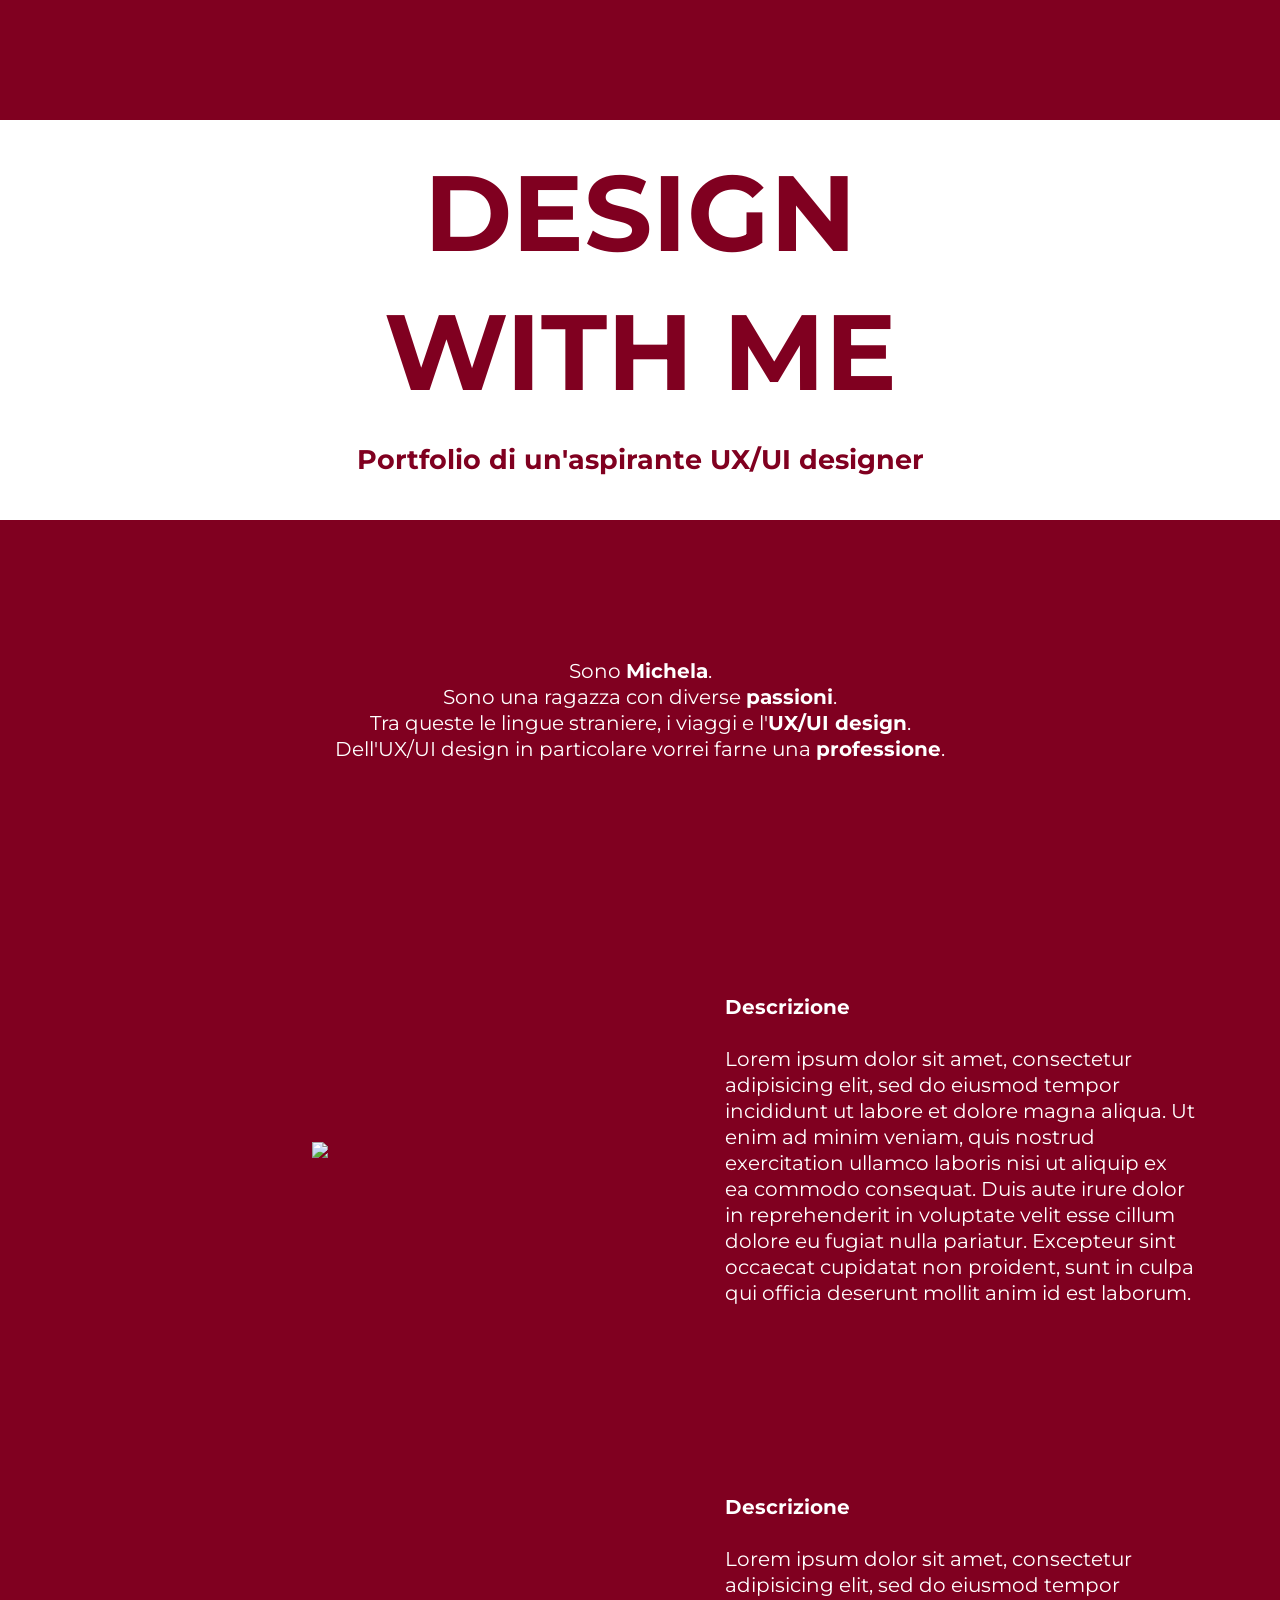
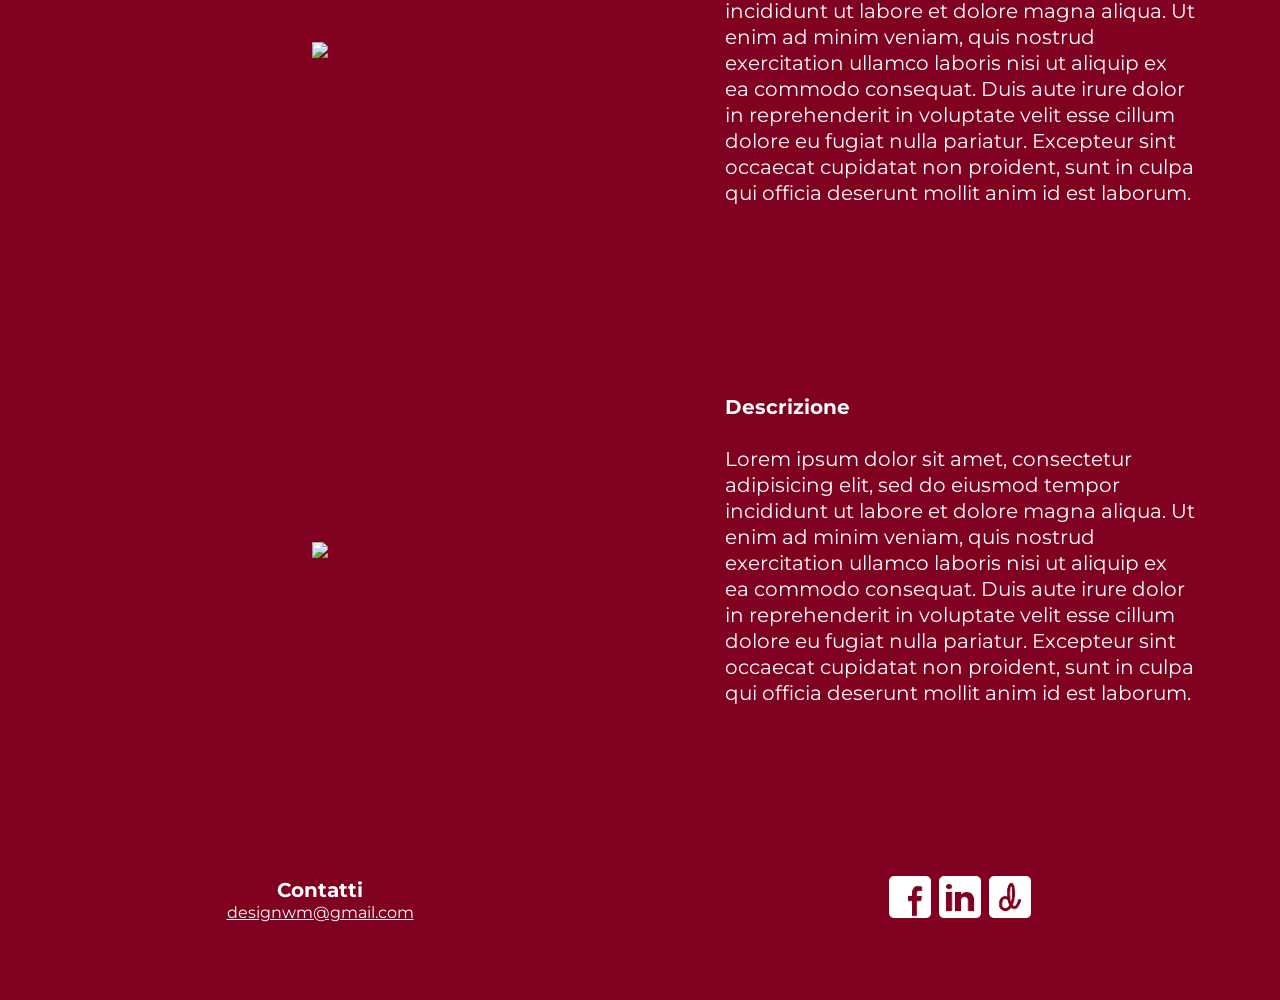
==== index.html @ d008a251 "Rename Homepage.html to index.html" ====
<!DOCTYPE html>
<html lang="en">
<head>
<meta charset= "UTF-8">
<meta name="viewport" content="width=device-width, initial-scale=1.0, maximum-scale=1.0"/>
<title> Design with me </title>
<link href="https://fonts.googleapis.com/css2?family=Montserrat:ital,wght@0,100;0,200;0,300;0,400;0,500;0,600;0,700;0,800;0,900;1,100;1,200;1,300;1,400;1,500;1,600;1,700;1,800;1,900&display=swap" rel="stylesheet">
<link rel="stylesheet" href="styles.css">
</head>
<body>
  <div class="page">
  <div class="section header"> </div>
  <div class="section testata">
  <h1> DESIGN </br> WITH ME </h1>
  <h2> Portfolio di un'aspirante UX/UI designer </h2>
  </div>
  <div class="section presentazione">
  <p> Sono <b> Michela</b>.<br>
  Sono una ragazza con diverse <b> passioni</b>.<br>
  Tra queste le lingue straniere, i viaggi e l'<b>UX/UI design</b>.<br>
  Dell'UX/UI design in particolare vorrei farne una <b>professione</b>.</p>
  </div>
  <div class="section project1">
  <img class="port1" src="https://via.placeholder.com/620x400C/O https://placeholder.com/">
  </div>
  <div class="section description1">
  <p> <b> Descrizione </b> <br> <br>
    Lorem ipsum dolor sit amet, consectetur adipisicing elit, sed do eiusmod tempor
    incididunt ut labore et dolore magna aliqua. Ut enim ad minim veniam, quis nostrud
    exercitation ullamco laboris nisi ut aliquip ex ea commodo consequat. Duis aute
    irure dolor in reprehenderit in voluptate velit esse cillum dolore eu fugiat nulla
    pariatur. Excepteur sint occaecat cupidatat non proident, sunt in culpa qui officia
    deserunt mollit anim id est laborum. </p>
  </div>
  <div class="section project2">
  <img class="port2" src="https://via.placeholder.com/620x400C/O https://placeholder.com/">
  </div>
  <div class="section description2">
  <p> <b> Descrizione </b> <br> <br>
    Lorem ipsum dolor sit amet, consectetur adipisicing elit, sed do eiusmod tempor
    incididunt ut labore et dolore magna aliqua. Ut enim ad minim veniam, quis nostrud
    exercitation ullamco laboris nisi ut aliquip ex ea commodo consequat. Duis aute
    irure dolor in reprehenderit in voluptate velit esse cillum dolore eu fugiat nulla
    pariatur. Excepteur sint occaecat cupidatat non proident, sunt in culpa qui officia
    deserunt mollit anim id est laborum. </p>
  </div>
  <div class="section project3">
  <img class="port3" src="https://via.placeholder.com/620x400C/O https://placeholder.com/">
  </div>
  <div class="section description3">
  <p> <b> Descrizione </b> <br> <br>
    Lorem ipsum dolor sit amet, consectetur adipisicing elit, sed do eiusmod tempor
    incididunt ut labore et dolore magna aliqua. Ut enim ad minim veniam, quis nostrud
    exercitation ullamco laboris nisi ut aliquip ex ea commodo consequat. Duis aute
    irure dolor in reprehenderit in voluptate velit esse cillum dolore eu fugiat nulla
    pariatur. Excepteur sint occaecat cupidatat non proident, sunt in culpa qui officia
    deserunt mollit anim id est laborum. </p>
  </div>
  <div class="section footer1">
  <p class="contatti"> <b>Contatti</b> </p>
  <a href="mailto:designwm@gmail.com" target="_top"> designwm@gmail.com </a>
  </div>
  <div class="section footer2">
  <a href="https://dribbble.com/Designwm/about"> <img class="item1" src="images/Facebook.png"> </a>
  <a href="https://dribbble.com/Designwm/about"> <img class="item2" src="images/Linkedin.png"> </a>
  <a href="https://dribbble.com/Designwm/about"> <img class="item3" src="images/Dribbble.png"> </a>
  </div>
  </div>
</body>
</html>
---- styles.css ----
* {
margin: 0;
padding: 0;
box-sizing:border-box;
}

.page {
display: flex;
flex-wrap: wrap;
font-family: 'Montserrat', sans-serif;
line-height: 1.3;
}

p {
color: #FFFFFF;
font-size: 20px;
}

h1, h2 {
color: #800020;
}

h1 {
font-size: 107px;
}

h2 {
padding: 20px;
font-size: 27px;
}

a {
color: #FFFFFF;
}

.section {
width: 100%;
height: 400px;
display: flex;
justify-content: center;
align-items: center;
text-align: center;
background-color: #800020;
}

.header {
height: 120px;
}

.testata {
height: 400px;
flex-direction: column;
background-color: #FFFFFF;
}

.presentazione {
height: 380px;
}

.project1 {
width: 50%;
height: 500px;
}

.description1 {
width: 50%;
height: 500px;
text-align: left;
padding: 85px;
}

.project2 {
width: 50%;
height: 500px;
}

.description2 {
width: 50%;
height: 500px;
text-align: left;
padding: 85px;
}

.project3 {
width: 50%;
height: 500px;
}

.description3 {
width: 50%;
height: 500px;
text-align: left;
padding: 85px;
}

.footer1 {
height: 200px;
width: 50%;
flex-direction: column;
}

.footer2 {
height: 200px;
width: 50%;
}

.item1,
.item2,
.item3 {
width: 50px;
}

.port1,
.port2,
.port3 {
padding: 50px;
}

/*medium styles*/
@media only screen and (min-width:401px) and (max-width:1200px){
h1 {
font-size: 80px;
}
h2 {
font-size: 20px;
padding: 10px;
padding-top: 15px;
padding-bottom:15px;
}
p{
font-size: 17px;
}
.header {
height: 80px;
}
.testata {
height: 300px;
}
.presentazione{
height: 280px;
}

.project1,
.project2,
.project3,
.description1,
.description2,
.description3,
.footer1,
.footer2 {
width: 100%;
height: 350px;
}

.description1,
.description2,
.description3 {
padding: 30px;
padding-bottom: 50px;
}

.footer1,
.footer2{
height: 150px;
}

.footer2 {
padding-bottom: 70px;
}
.contatti {
padding-bottom: 15px;
padding-top: 80px;
}

}

/*small styles*/
@media only screen and (max-width:400px){

h1 {
font-size: 70px;
}

h2 {
font-size: 18px;
padding: 10px;
padding-top: 15px;
padding-bottom:15px;
}

p{
font-size: 15px;
}

.header {
height: 80px;
}

.testata {
height: 300px;
}

.presentazione{
height: 280px;
}

.project1,
.project2,
.project3,
.description1,
.description2,
.description3,
.footer1,
.footer2 {
width: 100%;
height: 400px;
}

.description1,
.description2,
.description3 {
padding: 30px;
padding-bottom: 50px;
}

.footer1,
.footer2{
height: 150px;
}

.footer2 {
padding-bottom: 70px;
}

.contatti {
padding-bottom: 15px;
padding-top: 80px;
}

.port1,
.port2,
.port3 {
max-width: 310px;
max-height: 200px;
}

}
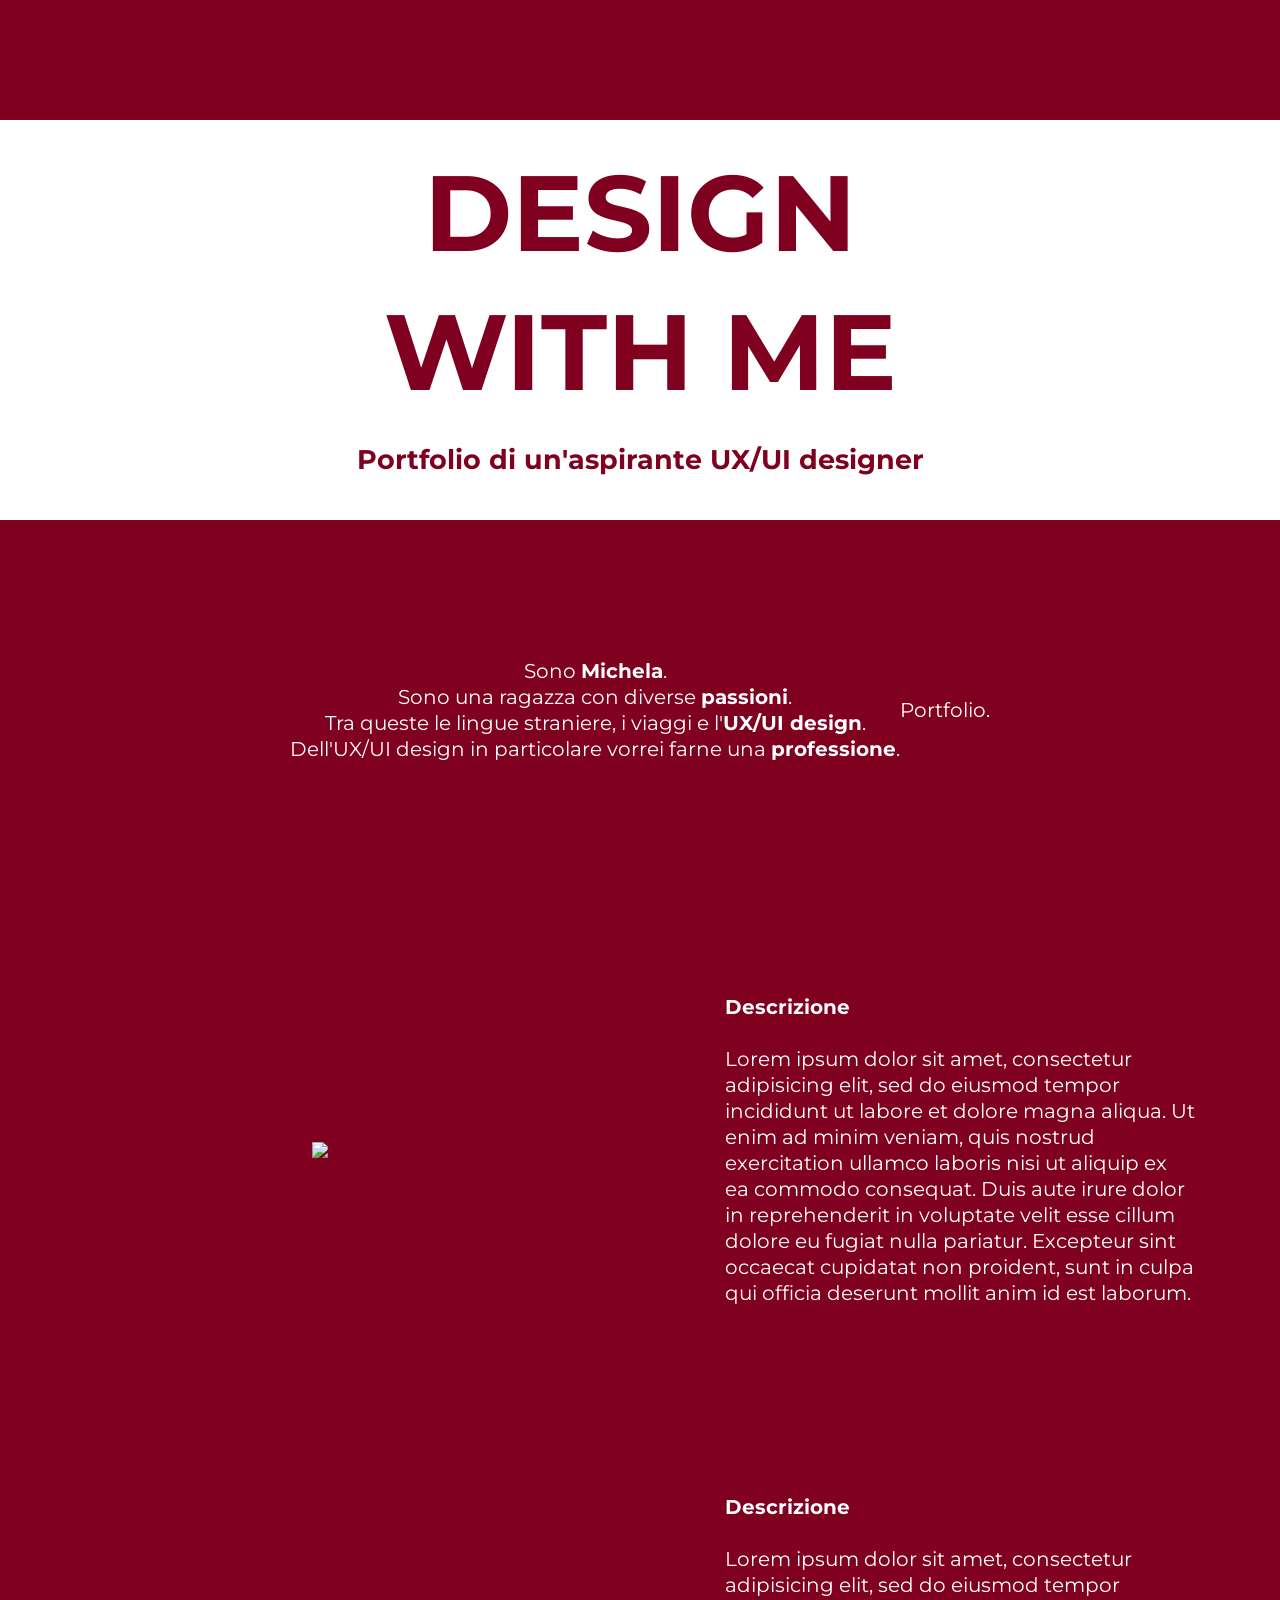
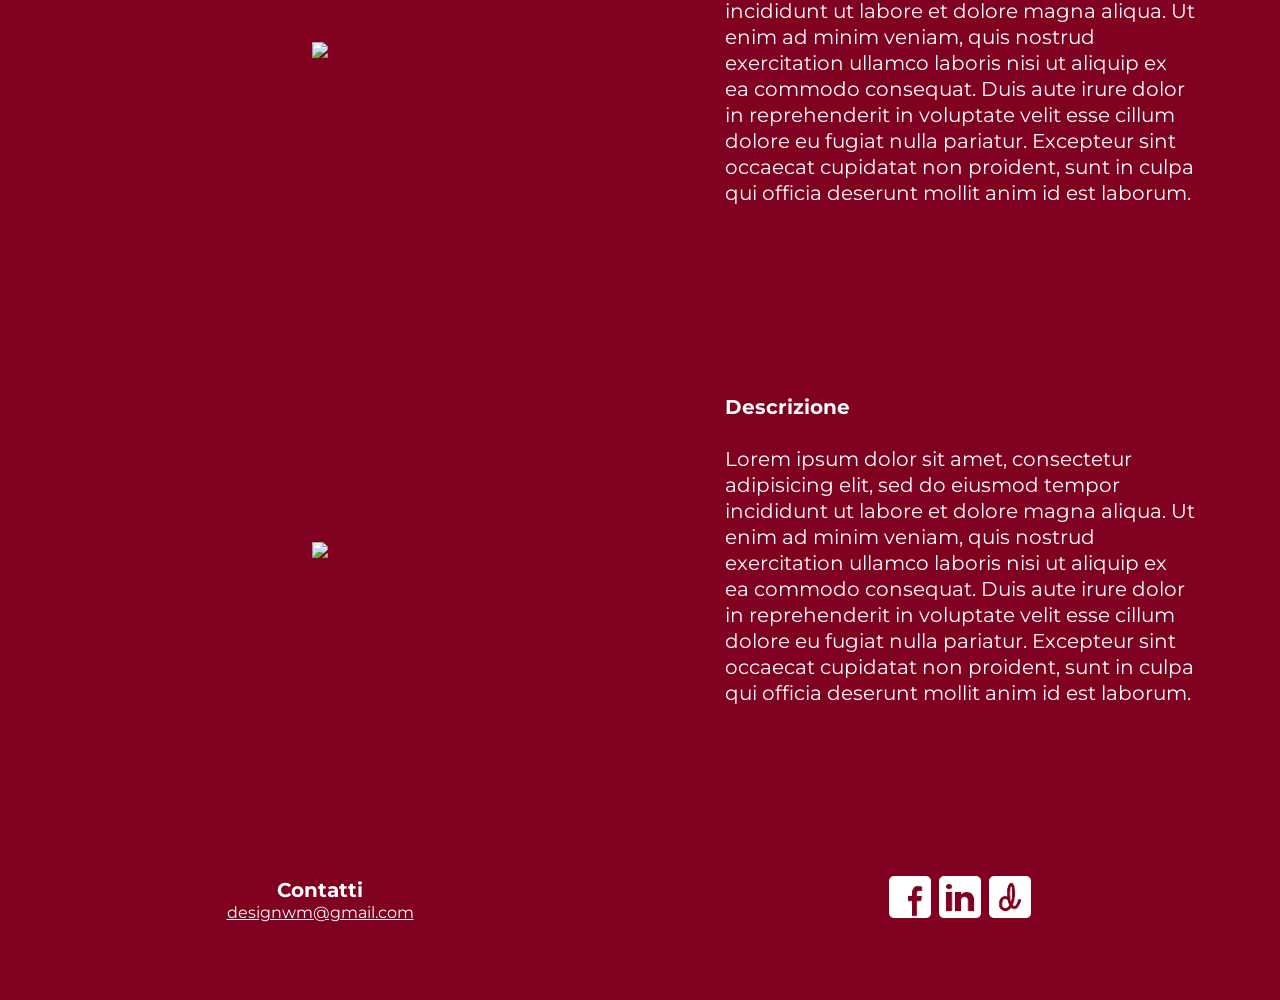
==== commit 9c2920c0: "Update index.html" ====
--- a/index.html
+++ b/index.html
@@ -18,7 +18,8 @@
   <p> Sono <b> Michela</b>.<br>
   Sono una ragazza con diverse <b> passioni</b>.<br>
   Tra queste le lingue straniere, i viaggi e l'<b>UX/UI design</b>.<br>
-  Dell'UX/UI design in particolare vorrei farne una <b>professione</b>.</p>
+    Dell'UX/UI design in particolare vorrei farne una <b>professione</b>. </p> 
+ <p class="x"> Portfolio.</p>
   </div>
   <div class="section project1">
   <img class="port1" src="https://via.placeholder.com/620x400C/O https://placeholder.com/">
@@ -61,8 +62,8 @@
   <a href="mailto:designwm@gmail.com" target="_top"> designwm@gmail.com </a>
   </div>
   <div class="section footer2">
-  <a href="https://dribbble.com/Designwm/about"> <img class="item1" src="images/Facebook.png"> </a>
-  <a href="https://dribbble.com/Designwm/about"> <img class="item2" src="images/Linkedin.png"> </a>
+  <a href="https://www.facebook.com/michela.perin.376"> <img class="item1" src="images/Facebook.png"> </a>
+  <a href="https://www.linkedin.com/in/michelaperin/"> <img class="item2" src="images/Linkedin.png"> </a>
   <a href="https://dribbble.com/Designwm/about"> <img class="item3" src="images/Dribbble.png"> </a>
   </div>
   </div>
--- a/styles.css
+++ b/styles.css
@@ -171,25 +171,35 @@
 padding-bottom: 15px;
 padding-top: 80px;
 }
+  
+.port1,
+.port2,
+.port3 {
+padding: 0px;
+max-width: 100%;
+}
 
 }
 
 /*small styles*/
 @media only screen and (max-width:400px){
 
+.page {
+line-height: 1.5;
+  }
 h1 {
 font-size: 70px;
 }
 
 h2 {
 font-size: 18px;
-padding: 10px;
+padding: 5px;
 padding-top: 15px;
 padding-bottom:15px;
 }
 
 p{
-font-size: 15px;
+font-size: 16px;
 }
 
 .header {
@@ -201,7 +211,8 @@
 }
 
 .presentazione{
-height: 280px;
+height: 250px;
+  padding: 5px;
 }
 
 .project1,
@@ -236,12 +247,12 @@
 padding-bottom: 15px;
 padding-top: 80px;
 }
-
 .port1,
 .port2,
 .port3 {
-max-width: 310px;
-max-height: 200px;
-}
-
-}
+padding: 0px;
+max-width: 100%;
+max-height: 400px;
+}
+
+}
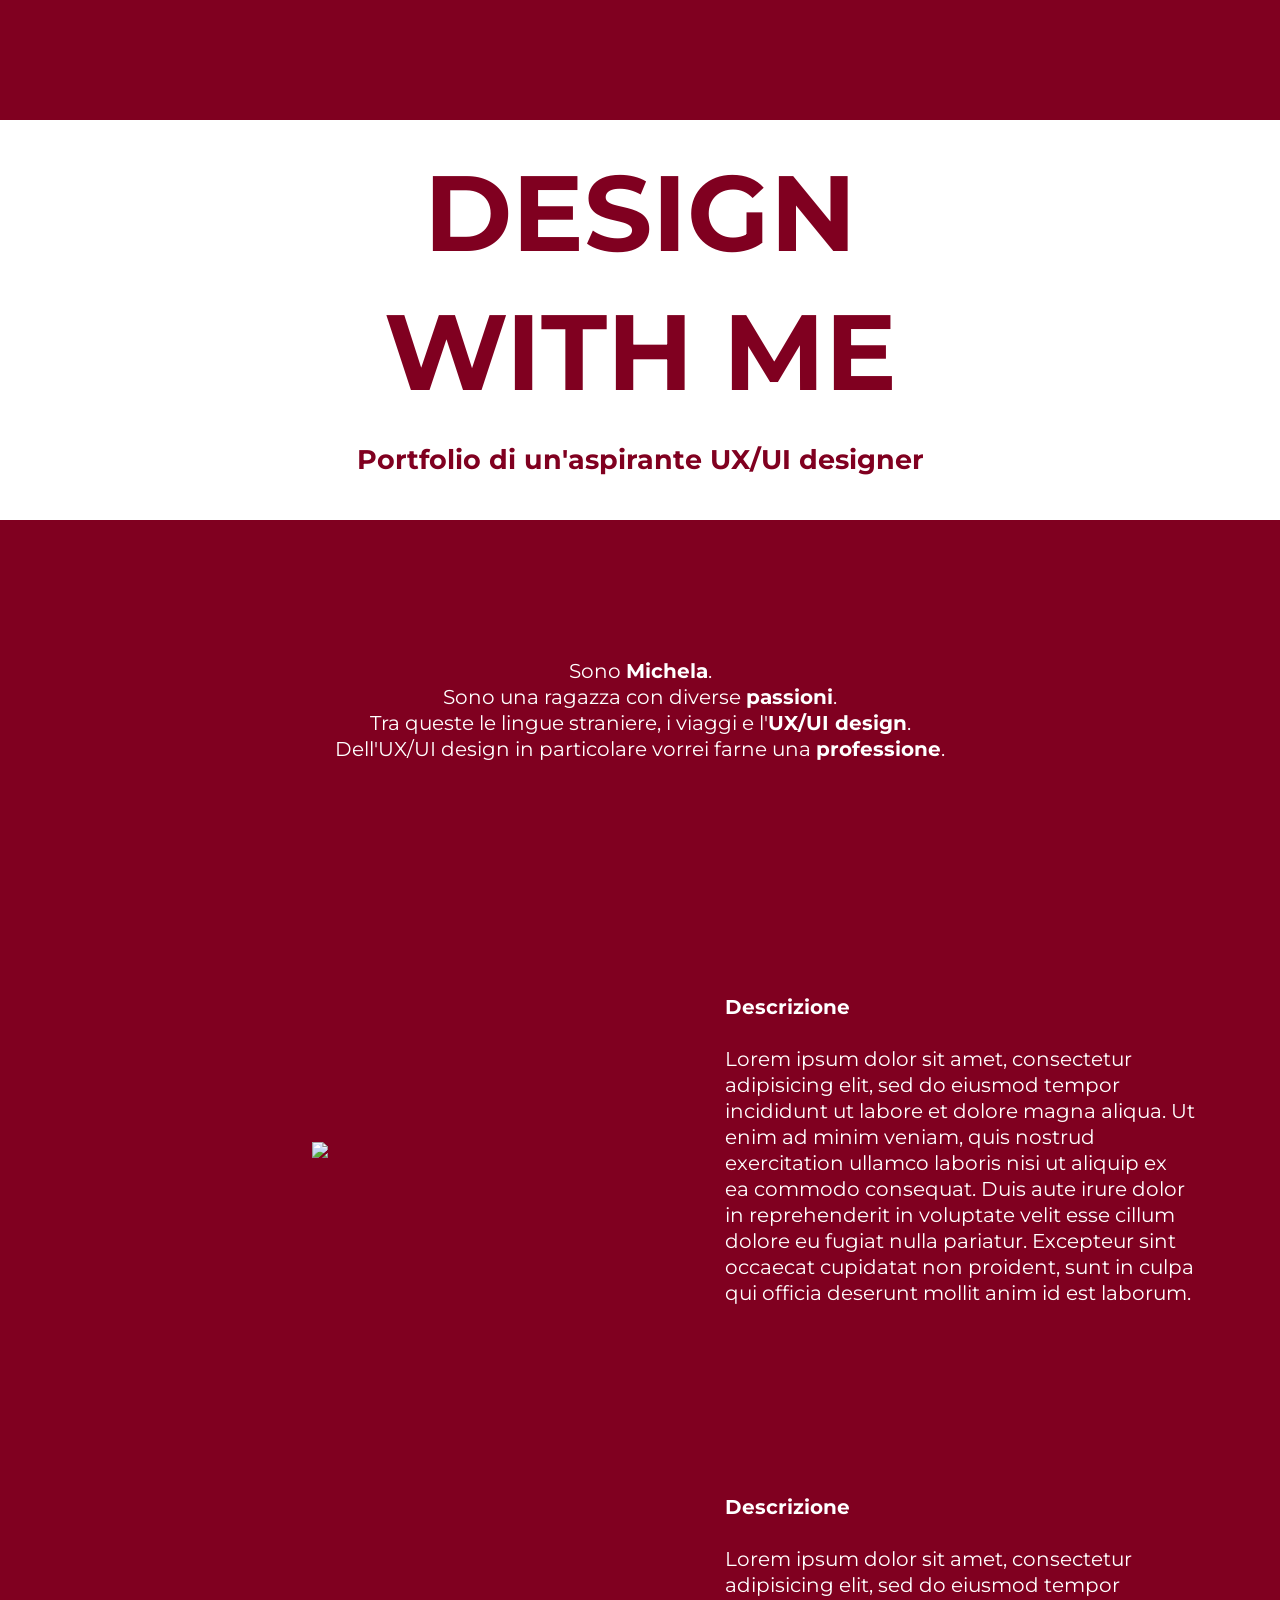
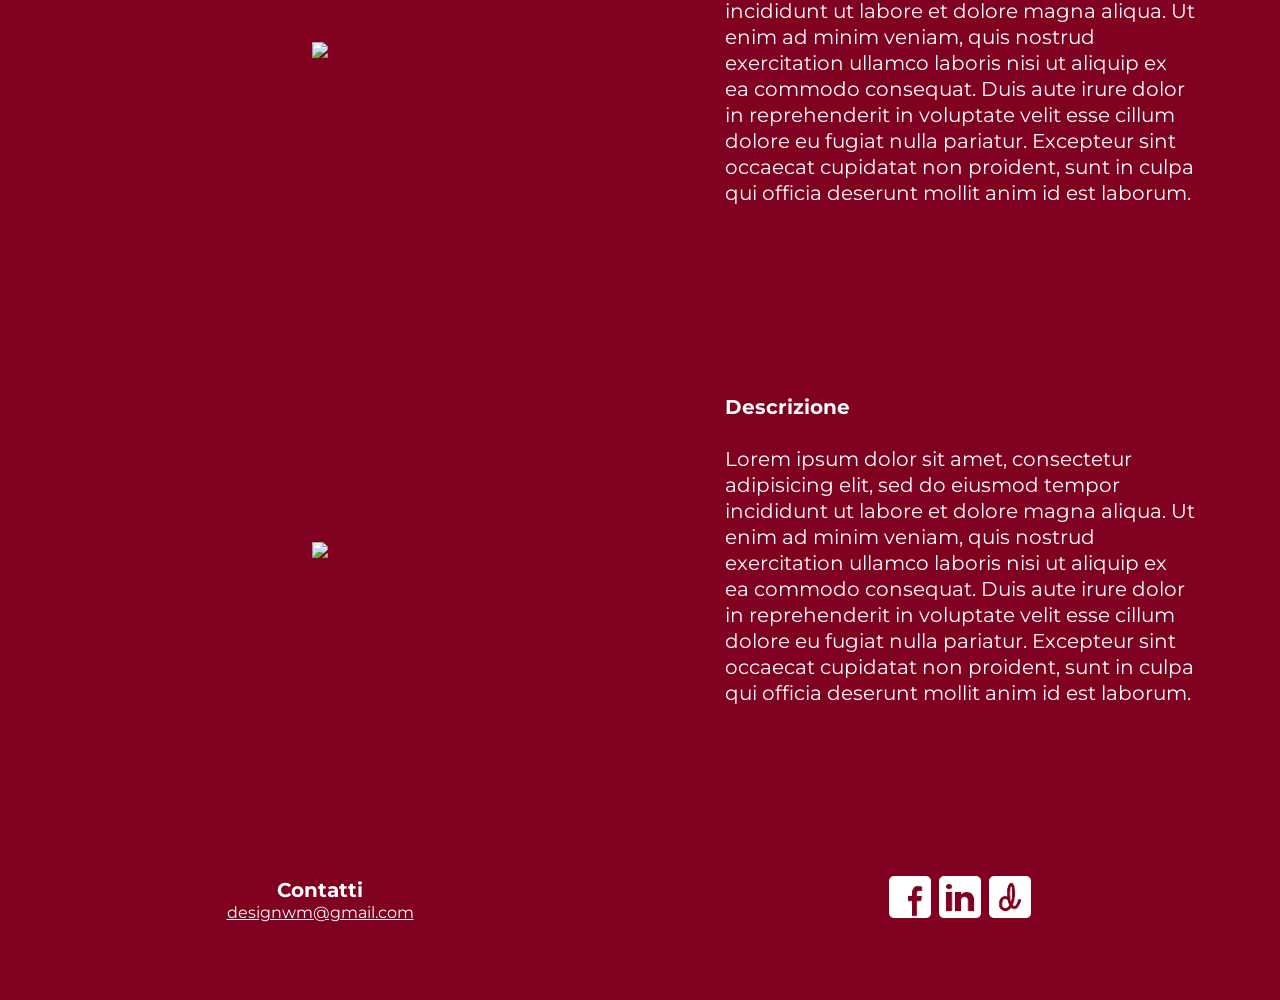
==== commit bbc8eab2: "Update index.html" ====
--- a/index.html
+++ b/index.html
@@ -19,7 +19,6 @@
   Sono una ragazza con diverse <b> passioni</b>.<br>
   Tra queste le lingue straniere, i viaggi e l'<b>UX/UI design</b>.<br>
     Dell'UX/UI design in particolare vorrei farne una <b>professione</b>. </p> 
- <p class="x"> Portfolio.</p>
   </div>
   <div class="section project1">
   <img class="port1" src="https://via.placeholder.com/620x400C/O https://placeholder.com/">
--- a/styles.css
+++ b/styles.css
@@ -55,6 +55,7 @@
 
 .presentazione {
 height: 380px;
+ flex-direction: column;
 }
 
 .project1 {
